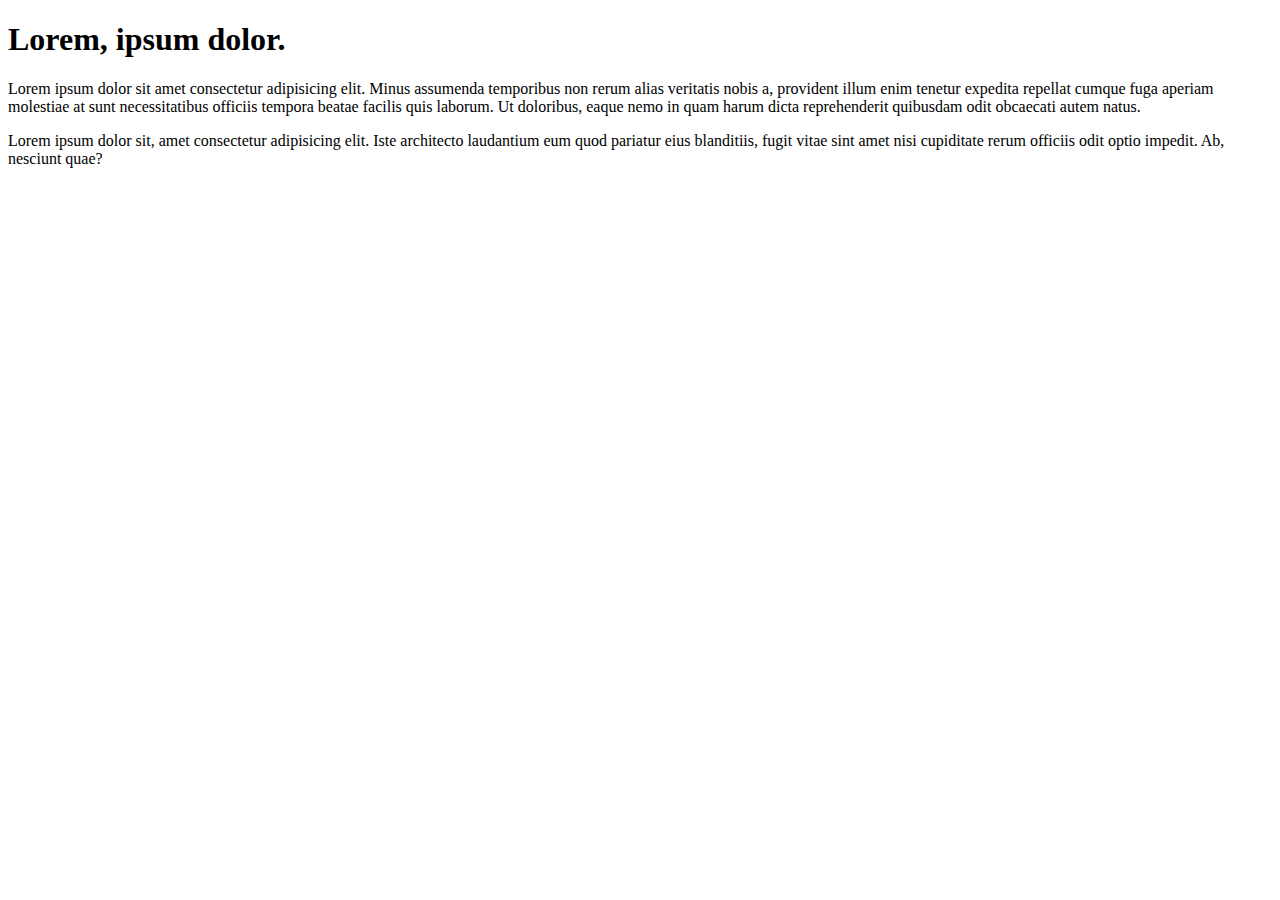
==== terms.html @ 143cb781 "terms'n'conditions" ====
<!DOCTYPE html>
<html lang="en">
<head>
    <meta charset="UTF-8">
    <meta http-equiv="X-UA-Compatible" content="IE=edge">
    <meta name="viewport" content="width=device-width, initial-scale=1.0">
    <title>Terms and conditions</title>
</head>
<body>
    <h1>Lorem, ipsum dolor.</h1>
    <p>Lorem ipsum dolor sit amet consectetur adipisicing elit. Minus assumenda temporibus non rerum alias veritatis nobis a, provident illum enim tenetur expedita repellat cumque fuga aperiam molestiae at sunt necessitatibus officiis tempora beatae facilis quis laborum. Ut doloribus, eaque nemo in quam harum dicta reprehenderit quibusdam odit obcaecati autem natus.</p>
    <P>Lorem ipsum dolor sit, amet consectetur adipisicing elit. Iste architecto laudantium eum quod pariatur eius blanditiis, fugit vitae sint amet nisi cupiditate rerum officiis odit optio impedit. Ab, nesciunt quae?</P>
</body>
</html>
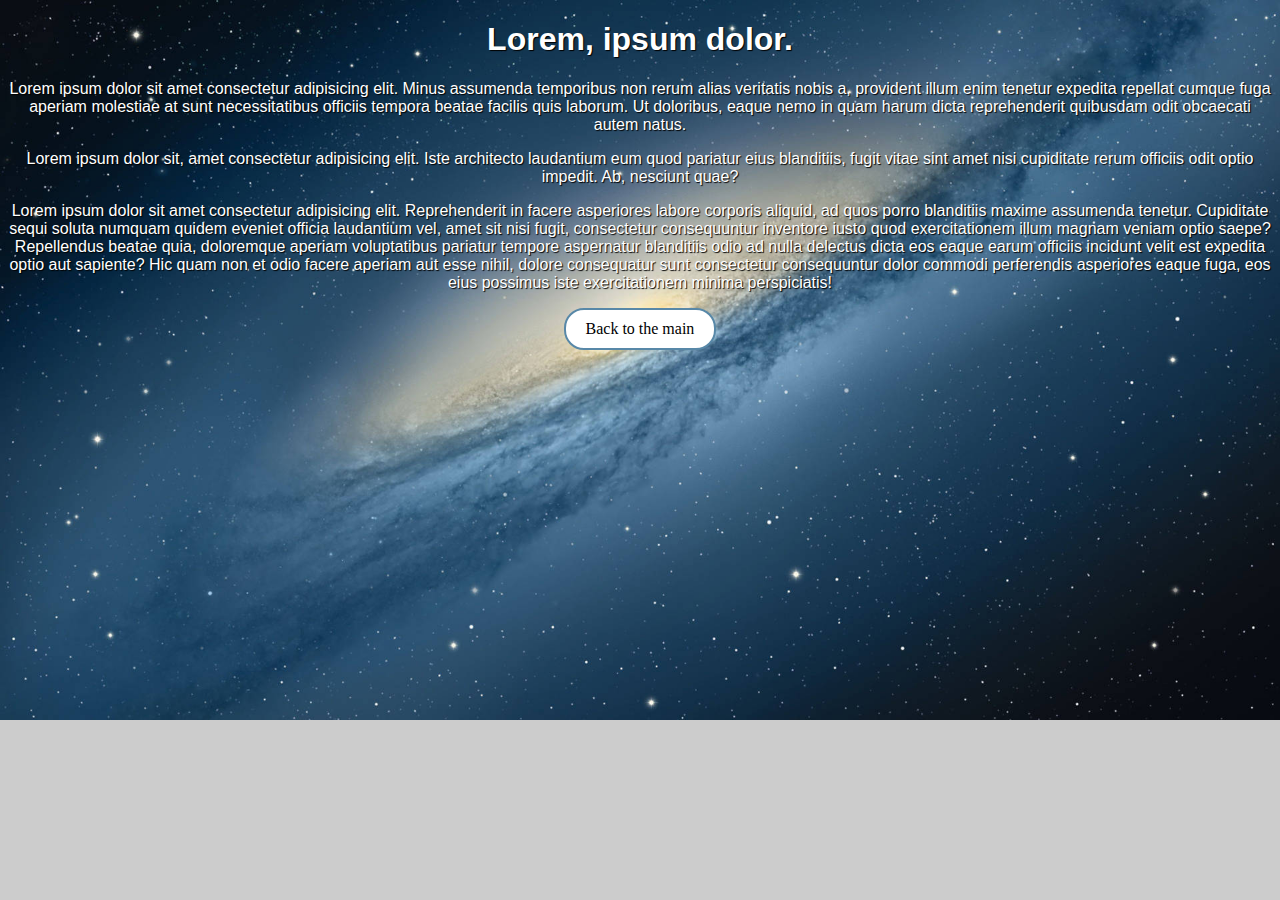
==== commit 1a6ce3e9: "terms finished" ====
--- a/terms.html
+++ b/terms.html
@@ -5,10 +5,13 @@
     <meta http-equiv="X-UA-Compatible" content="IE=edge">
     <meta name="viewport" content="width=device-width, initial-scale=1.0">
     <title>Terms and conditions</title>
+    <link rel="stylesheet" href="./css/terms.css">
 </head>
 <body>
     <h1>Lorem, ipsum dolor.</h1>
     <p>Lorem ipsum dolor sit amet consectetur adipisicing elit. Minus assumenda temporibus non rerum alias veritatis nobis a, provident illum enim tenetur expedita repellat cumque fuga aperiam molestiae at sunt necessitatibus officiis tempora beatae facilis quis laborum. Ut doloribus, eaque nemo in quam harum dicta reprehenderit quibusdam odit obcaecati autem natus.</p>
-    <P>Lorem ipsum dolor sit, amet consectetur adipisicing elit. Iste architecto laudantium eum quod pariatur eius blanditiis, fugit vitae sint amet nisi cupiditate rerum officiis odit optio impedit. Ab, nesciunt quae?</P>
+    <p>Lorem ipsum dolor sit, amet consectetur adipisicing elit. Iste architecto laudantium eum quod pariatur eius blanditiis, fugit vitae sint amet nisi cupiditate rerum officiis odit optio impedit. Ab, nesciunt quae?</p>
+    <p>Lorem ipsum dolor sit amet consectetur adipisicing elit. Reprehenderit in facere asperiores labore corporis aliquid, ad quos porro blanditiis maxime assumenda tenetur. Cupiditate sequi soluta numquam quidem eveniet officia laudantium vel, amet sit nisi fugit, consectetur consequuntur inventore iusto quod exercitationem illum magnam veniam optio saepe? Repellendus beatae quia, doloremque aperiam voluptatibus pariatur tempore aspernatur blanditiis odio ad nulla delectus dicta eos eaque earum officiis incidunt velit est expedita optio aut sapiente? Hic quam non et odio facere aperiam aut esse nihil, dolore consequatur sunt consectetur consequuntur dolor commodi perferendis asperiores eaque fuga, eos eius possimus iste exercitationem minima perspiciatis!</p>
+    <a href="./index.html">Back to the main</a>
 </body>
 </html>--- a/css/terms.css
+++ b/css/terms.css
@@ -0,0 +1,31 @@
+body {
+    background-image: url(../images/4k-white-core-galaxy-a6irb3lyh2w8jwpa.jpg);
+    background-color: #ccc;
+    background-repeat: no-repeat;
+    background-size: cover;
+    image-rendering: optimizeSpeed;
+}
+
+h1, p {
+    color: white;
+    font-family: Verdana, Geneva, Tahoma, sans-serif;
+    text-shadow: 1px 1px 1px black;
+    text-align: center;
+}
+
+a:link, a:visited {
+    margin-left: calc((100% - 153px) / 2 );
+    background-color: white;
+    color: black;
+    border: 2px solid rgb(88, 136, 168);
+    border-radius: 20px;
+    padding: 10px 20px;
+    text-align: center;
+    text-decoration: none;
+    display: inline-block;
+}
+
+a:hover, a:active {
+    background-color: rgb(88, 136, 168);
+    color: white;
+  }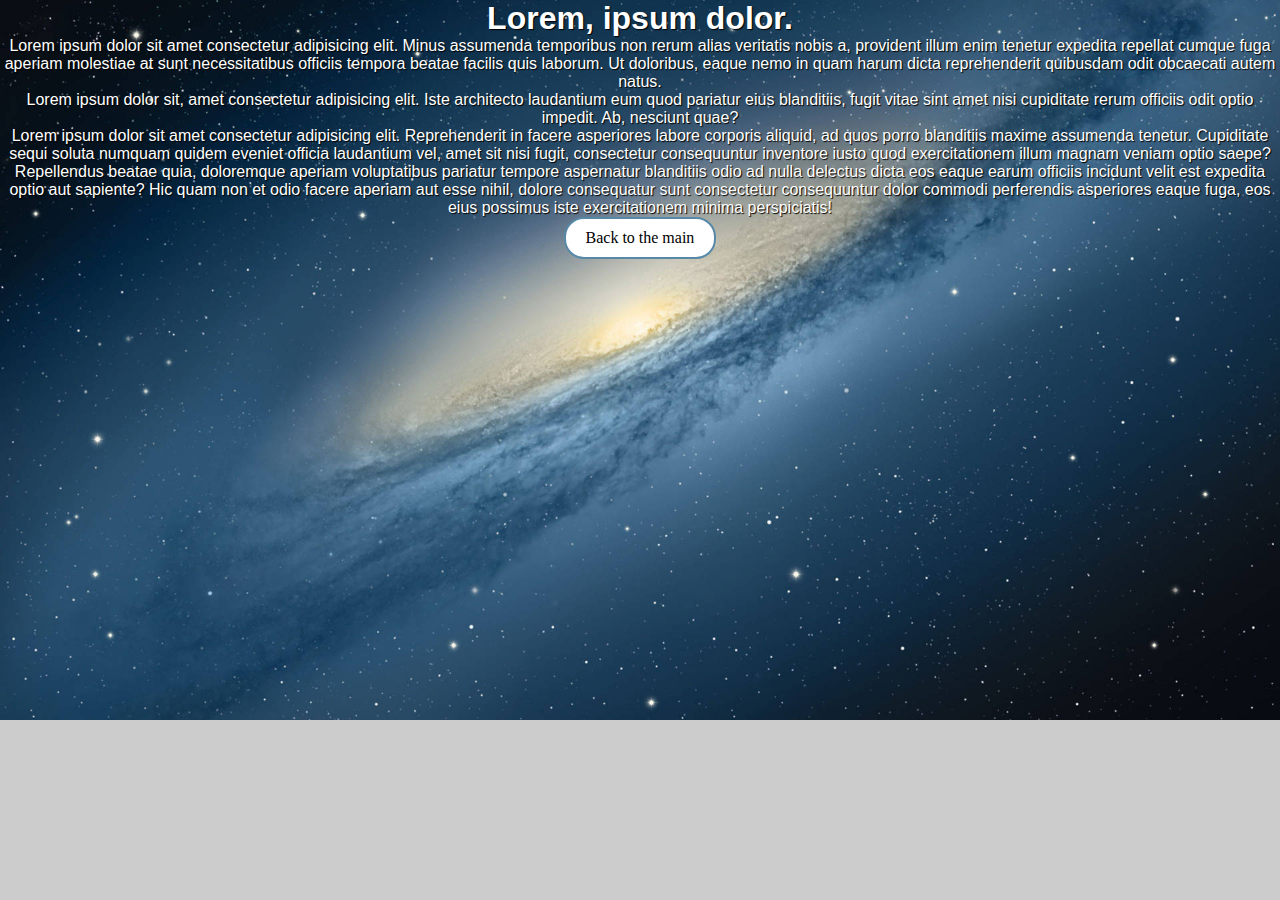
==== commit cdc233ff: "small changes" ====
--- a/terms.html
+++ b/terms.html
@@ -5,6 +5,7 @@
     <meta http-equiv="X-UA-Compatible" content="IE=edge">
     <meta name="viewport" content="width=device-width, initial-scale=1.0">
     <title>Terms and conditions</title>
+    <link rel="stylesheet" href="./css/reset.css">
     <link rel="stylesheet" href="./css/terms.css">
 </head>
 <body>
--- a/css/terms.css
+++ b/css/terms.css
@@ -3,7 +3,6 @@
     background-color: #ccc;
     background-repeat: no-repeat;
     background-size: cover;
-    image-rendering: optimizeSpeed;
 }
 
 h1, p {
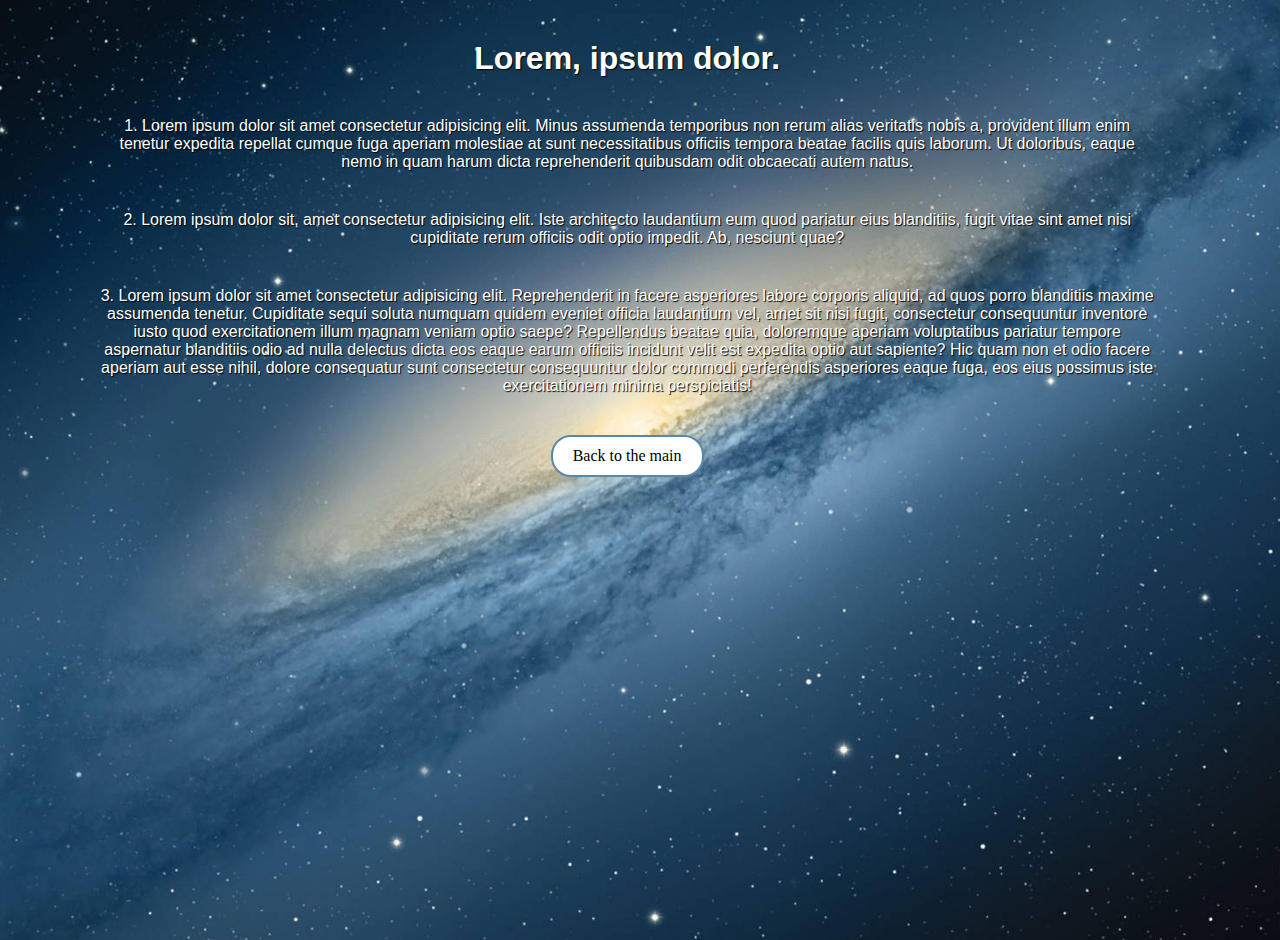
==== commit 7624f3a8: "additional add ups" ====
--- a/terms.html
+++ b/terms.html
@@ -10,9 +10,9 @@
 </head>
 <body>
     <h1>Lorem, ipsum dolor.</h1>
-    <p>Lorem ipsum dolor sit amet consectetur adipisicing elit. Minus assumenda temporibus non rerum alias veritatis nobis a, provident illum enim tenetur expedita repellat cumque fuga aperiam molestiae at sunt necessitatibus officiis tempora beatae facilis quis laborum. Ut doloribus, eaque nemo in quam harum dicta reprehenderit quibusdam odit obcaecati autem natus.</p>
-    <p>Lorem ipsum dolor sit, amet consectetur adipisicing elit. Iste architecto laudantium eum quod pariatur eius blanditiis, fugit vitae sint amet nisi cupiditate rerum officiis odit optio impedit. Ab, nesciunt quae?</p>
-    <p>Lorem ipsum dolor sit amet consectetur adipisicing elit. Reprehenderit in facere asperiores labore corporis aliquid, ad quos porro blanditiis maxime assumenda tenetur. Cupiditate sequi soluta numquam quidem eveniet officia laudantium vel, amet sit nisi fugit, consectetur consequuntur inventore iusto quod exercitationem illum magnam veniam optio saepe? Repellendus beatae quia, doloremque aperiam voluptatibus pariatur tempore aspernatur blanditiis odio ad nulla delectus dicta eos eaque earum officiis incidunt velit est expedita optio aut sapiente? Hic quam non et odio facere aperiam aut esse nihil, dolore consequatur sunt consectetur consequuntur dolor commodi perferendis asperiores eaque fuga, eos eius possimus iste exercitationem minima perspiciatis!</p>
+    <p>1. Lorem ipsum dolor sit amet consectetur adipisicing elit. Minus assumenda temporibus non rerum alias veritatis nobis a, provident illum enim tenetur expedita repellat cumque fuga aperiam molestiae at sunt necessitatibus officiis tempora beatae facilis quis laborum. Ut doloribus, eaque nemo in quam harum dicta reprehenderit quibusdam odit obcaecati autem natus.</p>
+    <p>2. Lorem ipsum dolor sit, amet consectetur adipisicing elit. Iste architecto laudantium eum quod pariatur eius blanditiis, fugit vitae sint amet nisi cupiditate rerum officiis odit optio impedit. Ab, nesciunt quae?</p>
+    <p>3. Lorem ipsum dolor sit amet consectetur adipisicing elit. Reprehenderit in facere asperiores labore corporis aliquid, ad quos porro blanditiis maxime assumenda tenetur. Cupiditate sequi soluta numquam quidem eveniet officia laudantium vel, amet sit nisi fugit, consectetur consequuntur inventore iusto quod exercitationem illum magnam veniam optio saepe? Repellendus beatae quia, doloremque aperiam voluptatibus pariatur tempore aspernatur blanditiis odio ad nulla delectus dicta eos eaque earum officiis incidunt velit est expedita optio aut sapiente? Hic quam non et odio facere aperiam aut esse nihil, dolore consequatur sunt consectetur consequuntur dolor commodi perferendis asperiores eaque fuga, eos eius possimus iste exercitationem minima perspiciatis!</p>
     <a href="./index.html">Back to the main</a>
 </body>
 </html>--- a/css/terms.css
+++ b/css/terms.css
@@ -1,8 +1,11 @@
 body {
     background-image: url(../images/4k-white-core-galaxy-a6irb3lyh2w8jwpa.jpg);
     background-color: #ccc;
+    background-position: center;
     background-repeat: no-repeat;
     background-size: cover;
+    width: 98vw;
+    height: 100vh;
 }
 
 h1, p {
@@ -10,6 +13,7 @@
     font-family: Verdana, Geneva, Tahoma, sans-serif;
     text-shadow: 1px 1px 1px black;
     text-align: center;
+    margin: 40px 100px;
 }
 
 a:link, a:visited {
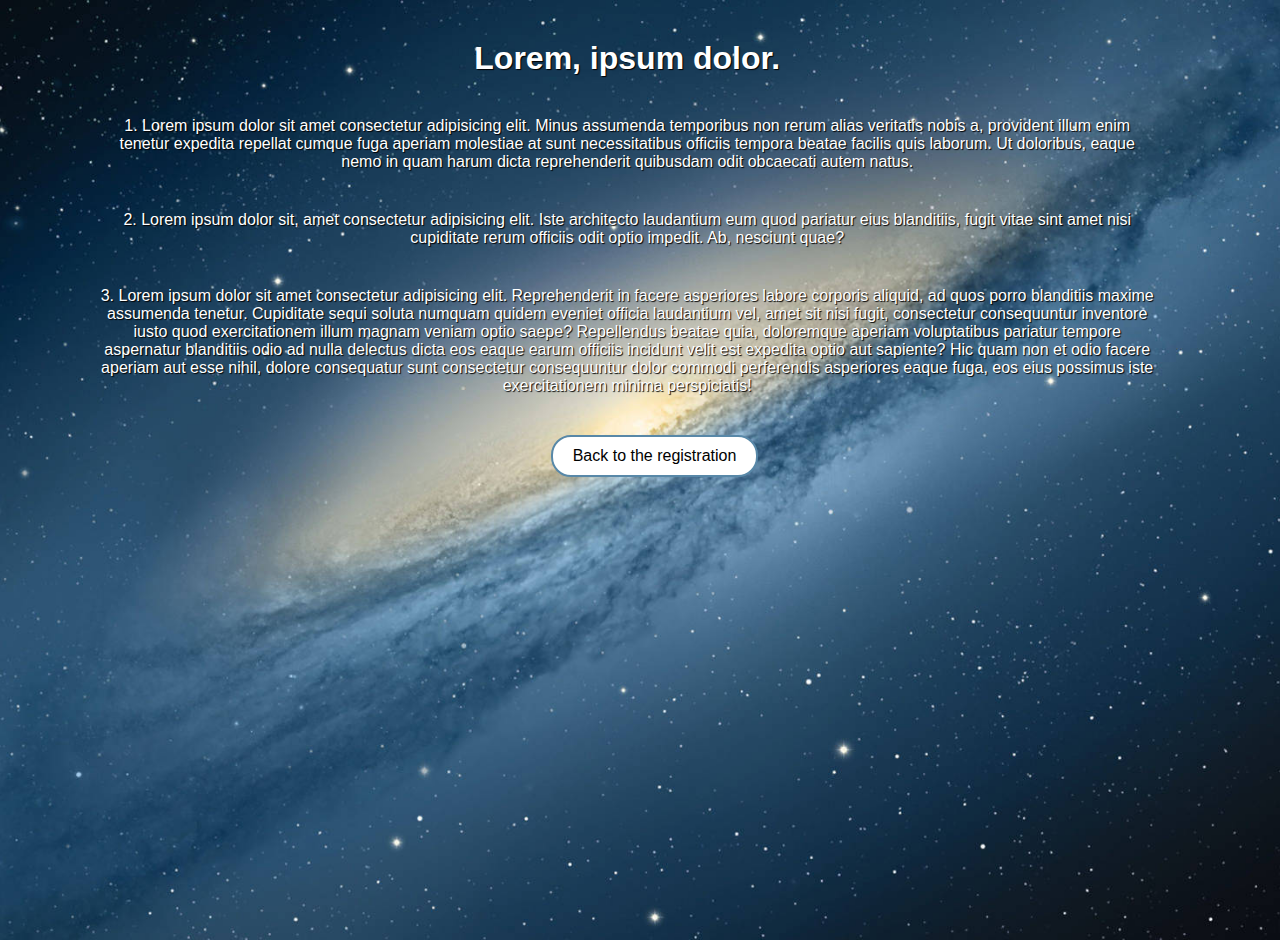
==== commit b65d6a31: "now finish" ====
--- a/terms.html
+++ b/terms.html
@@ -13,6 +13,6 @@
     <p>1. Lorem ipsum dolor sit amet consectetur adipisicing elit. Minus assumenda temporibus non rerum alias veritatis nobis a, provident illum enim tenetur expedita repellat cumque fuga aperiam molestiae at sunt necessitatibus officiis tempora beatae facilis quis laborum. Ut doloribus, eaque nemo in quam harum dicta reprehenderit quibusdam odit obcaecati autem natus.</p>
     <p>2. Lorem ipsum dolor sit, amet consectetur adipisicing elit. Iste architecto laudantium eum quod pariatur eius blanditiis, fugit vitae sint amet nisi cupiditate rerum officiis odit optio impedit. Ab, nesciunt quae?</p>
     <p>3. Lorem ipsum dolor sit amet consectetur adipisicing elit. Reprehenderit in facere asperiores labore corporis aliquid, ad quos porro blanditiis maxime assumenda tenetur. Cupiditate sequi soluta numquam quidem eveniet officia laudantium vel, amet sit nisi fugit, consectetur consequuntur inventore iusto quod exercitationem illum magnam veniam optio saepe? Repellendus beatae quia, doloremque aperiam voluptatibus pariatur tempore aspernatur blanditiis odio ad nulla delectus dicta eos eaque earum officiis incidunt velit est expedita optio aut sapiente? Hic quam non et odio facere aperiam aut esse nihil, dolore consequatur sunt consectetur consequuntur dolor commodi perferendis asperiores eaque fuga, eos eius possimus iste exercitationem minima perspiciatis!</p>
-    <a href="./index.html">Back to the main</a>
+    <a href="./index.html">Back to the registration</a>
 </body>
 </html>--- a/css/terms.css
+++ b/css/terms.css
@@ -6,11 +6,11 @@
     background-size: cover;
     width: 98vw;
     height: 100vh;
+    font-family: Helvetica, sans-serif;
 }
 
 h1, p {
     color: white;
-    font-family: Verdana, Geneva, Tahoma, sans-serif;
     text-shadow: 1px 1px 1px black;
     text-align: center;
     margin: 40px 100px;
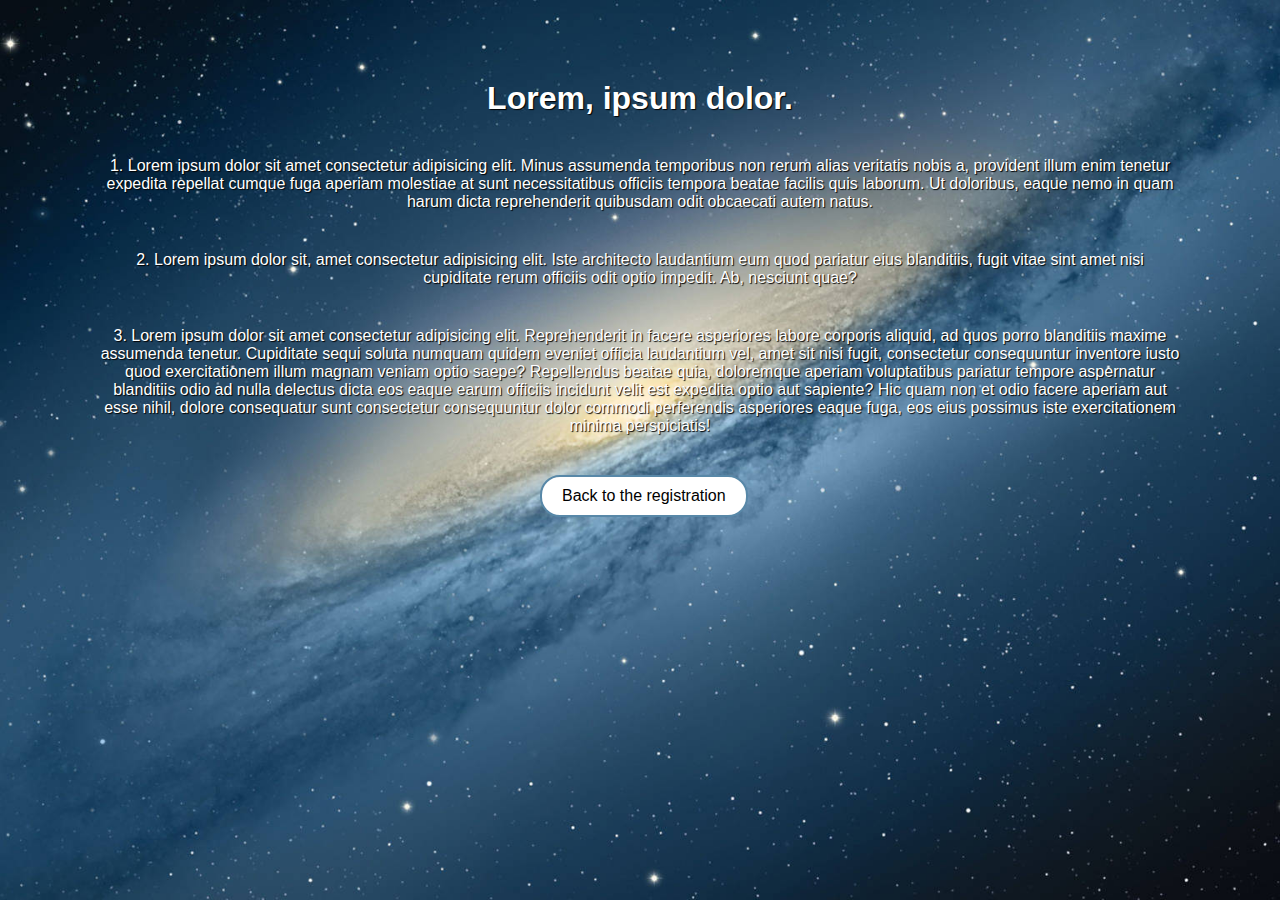
==== commit 1d415e3a: "small finishing fixes" ====
--- a/terms.html
+++ b/terms.html
@@ -9,10 +9,13 @@
     <link rel="stylesheet" href="./css/terms.css">
 </head>
 <body>
-    <h1>Lorem, ipsum dolor.</h1>
-    <p>1. Lorem ipsum dolor sit amet consectetur adipisicing elit. Minus assumenda temporibus non rerum alias veritatis nobis a, provident illum enim tenetur expedita repellat cumque fuga aperiam molestiae at sunt necessitatibus officiis tempora beatae facilis quis laborum. Ut doloribus, eaque nemo in quam harum dicta reprehenderit quibusdam odit obcaecati autem natus.</p>
-    <p>2. Lorem ipsum dolor sit, amet consectetur adipisicing elit. Iste architecto laudantium eum quod pariatur eius blanditiis, fugit vitae sint amet nisi cupiditate rerum officiis odit optio impedit. Ab, nesciunt quae?</p>
-    <p>3. Lorem ipsum dolor sit amet consectetur adipisicing elit. Reprehenderit in facere asperiores labore corporis aliquid, ad quos porro blanditiis maxime assumenda tenetur. Cupiditate sequi soluta numquam quidem eveniet officia laudantium vel, amet sit nisi fugit, consectetur consequuntur inventore iusto quod exercitationem illum magnam veniam optio saepe? Repellendus beatae quia, doloremque aperiam voluptatibus pariatur tempore aspernatur blanditiis odio ad nulla delectus dicta eos eaque earum officiis incidunt velit est expedita optio aut sapiente? Hic quam non et odio facere aperiam aut esse nihil, dolore consequatur sunt consectetur consequuntur dolor commodi perferendis asperiores eaque fuga, eos eius possimus iste exercitationem minima perspiciatis!</p>
-    <a href="./index.html">Back to the registration</a>
+    <main>
+        <div class="spacer"></div>
+        <h1>Lorem, ipsum dolor.</h1>
+        <p>1. Lorem ipsum dolor sit amet consectetur adipisicing elit. Minus assumenda temporibus non rerum alias veritatis nobis a, provident illum enim tenetur expedita repellat cumque fuga aperiam molestiae at sunt necessitatibus officiis tempora beatae facilis quis laborum. Ut doloribus, eaque nemo in quam harum dicta reprehenderit quibusdam odit obcaecati autem natus.</p>
+        <p>2. Lorem ipsum dolor sit, amet consectetur adipisicing elit. Iste architecto laudantium eum quod pariatur eius blanditiis, fugit vitae sint amet nisi cupiditate rerum officiis odit optio impedit. Ab, nesciunt quae?</p>
+        <p>3. Lorem ipsum dolor sit amet consectetur adipisicing elit. Reprehenderit in facere asperiores labore corporis aliquid, ad quos porro blanditiis maxime assumenda tenetur. Cupiditate sequi soluta numquam quidem eveniet officia laudantium vel, amet sit nisi fugit, consectetur consequuntur inventore iusto quod exercitationem illum magnam veniam optio saepe? Repellendus beatae quia, doloremque aperiam voluptatibus pariatur tempore aspernatur blanditiis odio ad nulla delectus dicta eos eaque earum officiis incidunt velit est expedita optio aut sapiente? Hic quam non et odio facere aperiam aut esse nihil, dolore consequatur sunt consectetur consequuntur dolor commodi perferendis asperiores eaque fuga, eos eius possimus iste exercitationem minima perspiciatis!</p>
+        <a href="./index.html">Back to the registration</a>
+    </main>
 </body>
 </html>--- a/css/terms.css
+++ b/css/terms.css
@@ -1,12 +1,17 @@
-body {
+main {
     background-image: url(../images/4k-white-core-galaxy-a6irb3lyh2w8jwpa.jpg);
     background-color: #ccc;
     background-position: center;
     background-repeat: no-repeat;
     background-size: cover;
-    width: 98vw;
+    width: 100vw;
     height: 100vh;
     font-family: Helvetica, sans-serif;
+}
+
+.spacer{
+    width: 100%;
+    height: 40px;
 }
 
 h1, p {
@@ -17,7 +22,7 @@
 }
 
 a:link, a:visited {
-    margin-left: calc((100% - 153px) / 2 );
+    margin-left: calc((100% - 200px) / 2 );
     background-color: white;
     color: black;
     border: 2px solid rgb(88, 136, 168);
